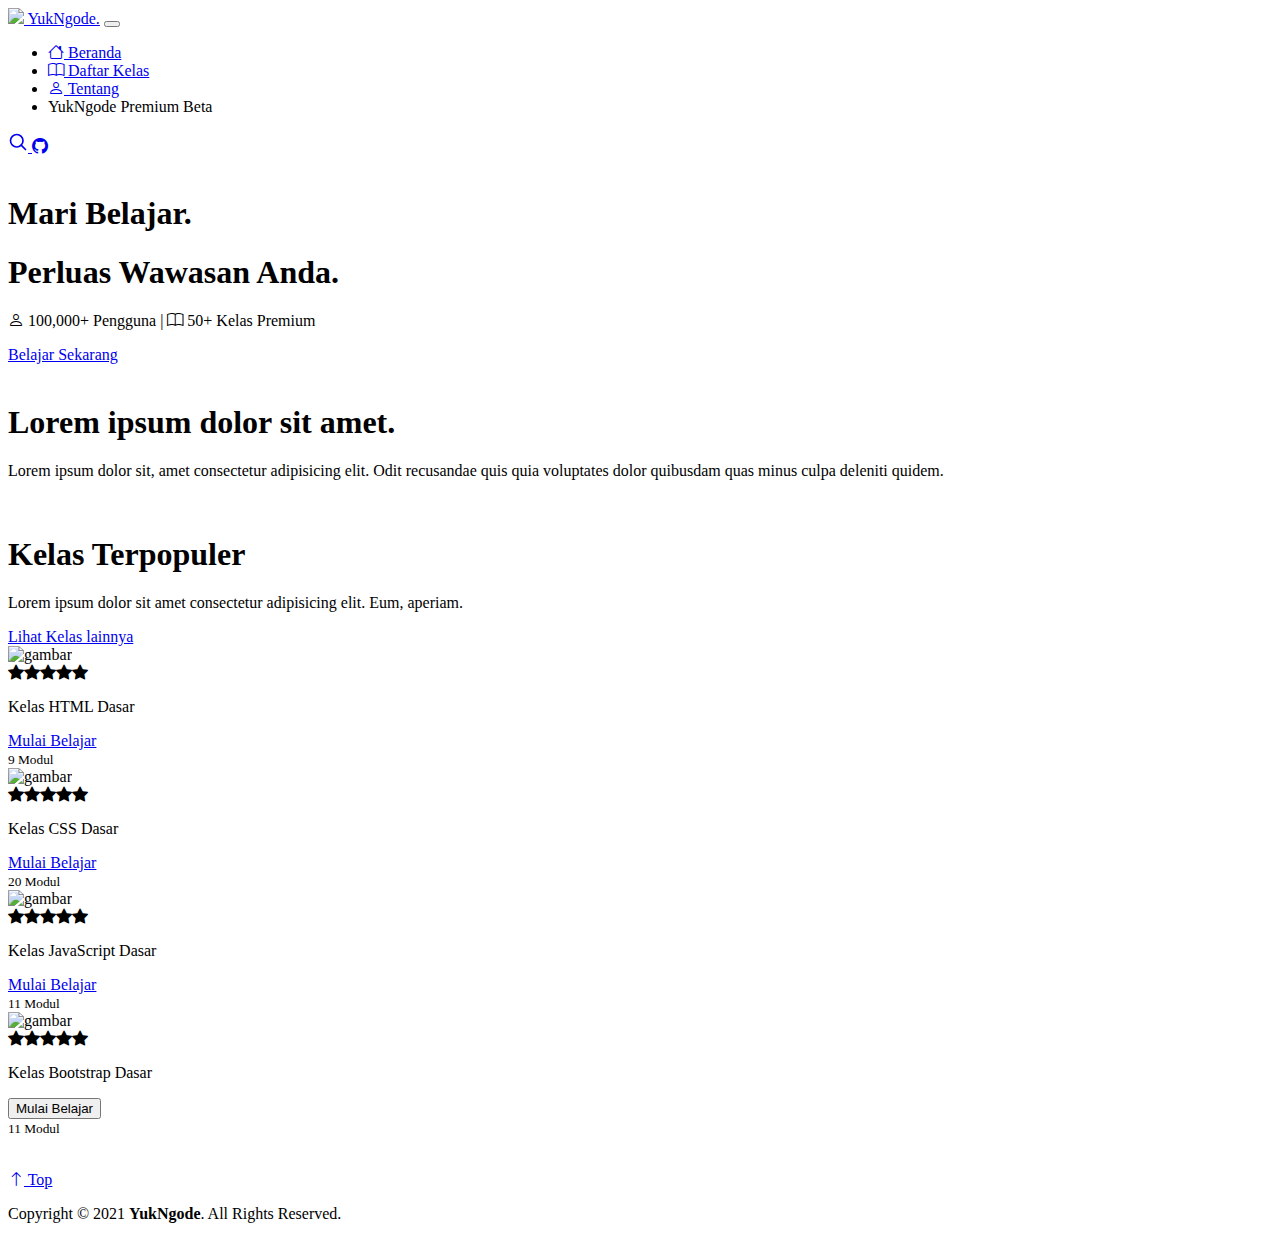
==== index.html @ 23d5a82e "31-08-2021" ====
<!DOCTYPE html>
<html lang="en">
  <head>
    <!-- Required meta tags -->
    <meta charset="utf-8" />
    <meta name="viewport" content="width=device-width, initial-scale=1" />

    <!-- Bootstrap CSS -->
    <link
      href="https://cdn.jsdelivr.net/npm/bootstrap@5.1.0/dist/css/bootstrap.min.css"
      rel="stylesheet"
      integrity="sha384-KyZXEAg3QhqLMpG8r+8fhAXLRk2vvoC2f3B09zVXn8CA5QIVfZOJ3BCsw2P0p/We"
      crossorigin="anonymous"
    />
    <link rel="stylesheet" href="https://cdn.jsdelivr.net/npm/bootstrap-icons@1.5.0/font/bootstrap-icons.css" />

    <link rel="shortcut icon" href="img/iconfix.png" />

    <!-- MY CSS-->
    <link href="style.css" rel="stylesheet" />

    <title>YukNgode.</title>
  </head>
  <body>
    <nav class="navbar navbar-expand-lg navbar-dark navbar-custom fixed-top shadow-sm">
      <div class="container">
        <a class="navbar-brand" href="#"><img src="img/iconfix.png" width="55px" /><span> YukNgode.</span></a>
        <button
          class="navbar-toggler"
          type="button"
          data-bs-toggle="collapse"
          data-bs-target="#navbarSupportedContent"
          aria-controls="navbarSupportedContent"
          aria-expanded="false"
          aria-label="Toggle navigation"
        >
          <span class="navbar-toggler-icon"></span>
        </button>
        <div class="collapse navbar-collapse" id="navbarSupportedContent">
          <ul class="navbar-nav mx-auto mb-2 mb-lg-0">
            <li class="nav-item">
              <a class="nav-link" aria-current="page" href="#"><i class="bi bi-house"></i> Beranda</a>
            </li>
            <li class="nav-item">
              <a class="nav-link" href="daftar_kelas.html"><i class="bi bi-book"></i> Daftar Kelas</a>
            </li>
            <li class="nav-item">
              <a class="nav-link" href="tentang.html" tabindex="-1" aria-disabled="true"
                ><i class="bi bi-person"></i> Tentang</a
              >
            </li>
            <li class="nav-item">
              <a
                class="nav-link"
                onclick="alert('Halaman ini masih tahap pengembangan :)')"
                tabindex="-1"
                aria-disabled="true"
                >YukNgode Premium <span class="badge rounded-pill bg-danger">Beta</span></a
              >
            </li>
          </ul>
          <div class="col-2 d-flex justify-content-end align-items-center">
            <a class="link-light" href="#" aria-label="Search">
              <svg
                xmlns="http://www.w3.org/2000/svg"
                width="20"
                height="20"
                fill="none"
                stroke="currentColor"
                stroke-linecap="round"
                stroke-linejoin="round"
                stroke-width="2"
                class="mx-3"
                role="img"
                viewBox="0 0 24 24"
              >
                <title>Cari...</title>
                <circle cx="10.5" cy="10.5" r="7.5" />
                <path d="M21 21l-5.2-5.2" />
              </svg>
            </a>
            <a class="btn btn-outline-light" href="https://github.com/ammarbahtiarasli"><i class="bi bi-github"></i></a>
          </div>
        </div>
      </div>
    </nav>

    <section id="jumbotron" class="jumbotron px-5 mt-5">
      <br />
      <h1 class="title display-4">Mari Belajar.</h1>
      <h1 class="title display-4">Perluas Wawasan Anda.</h1>
      <p><i class="bi bi-person"></i> 100,000+ Pengguna | <i class="bi bi-book"></i> 50+ Kelas Premium</p>
      <a class="btn btn-mulai text-white p-3 mt-4" href="daftar_kelas.html">Belajar Sekarang</a>
      <br />
      <br />
    </section>

    <section id="about" class="about">
      <div class="container">
        <div class="row">
          <div class="col">
            <div class="container my-5">
              <div
                class="
                  row
                  p-4
                  bg-about-custom
                  border-dark
                  text-white
                  pb-0
                  pe-lg-0
                  pt-lg-5
                  align-items-center
                  rounded-3
                  border
                  shadow-lg
                "
              >
                <div class="col-lg-7 p-3 p-lg-5 pt-lg-3">
                  <h1 class="title-about">Lorem ipsum dolor sit amet.</h1>
                  <p class="fs-5">
                    Lorem ipsum dolor sit, amet consectetur adipisicing elit. Odit recusandae quis quia voluptates dolor
                    quibusdam quas minus culpa deleniti quidem.
                  </p>
                </div>
                <div class="col-lg-4 offset-lg-1 p-0 overflow-hidden shadow-lg">
                  <img class="rounded-lg-3" src="img/Study Kasus.png" alt="" width="100%" />
                </div>
              </div>
            </div>
          </div>
        </div>
      </div>
    </section>

    <section id="kelas" class="pelajaran p-5">
      <div class="container">
        <div class="row">
          <div class="col">
            <section class="py-5 text-left container">
              <div class="row py-lg-2">
                <div class="col-lg-6 col-md-8 me-auto">
                  <h1 class="fw-light">Kelas Terpopuler</h1>
                  <p class="lead text-muted">Lorem ipsum dolor sit amet consectetur adipisicing elit. Eum, aperiam.</p>
                </div>
              </div>
              <a class="btn btn-orange p-2 text-white" href="daftar_kelas.html">Lihat Kelas lainnya</a>
            </section>
            <div class="row row-cols-1 row-cols-sm-2 row-cols-md-4 g-3 justify-content-around">
              <div class="col">
                <div class="card border-dark text-light shadow-sm">
                  <img src="img/html.jpg" height="100%" alt="gambar" />

                  <div class="card-body">
                    <i class="bi bi-star-fill"></i><i class="bi bi-star-fill"></i><i class="bi bi-star-fill"></i
                    ><i class="bi bi-star-fill"></i><i class="bi bi-star-fill"></i>
                    <p class="card-text fs-5">Kelas HTML Dasar</p>
                    <div class="d-flex justify-content-between align-items-center">
                      <div class="btn-group">
                        <a href="kelas_html.html" class="btn btn-mulai-belajar text-white">Mulai Belajar</a>
                      </div>
                      <small class="text-muted">9 Modul</small>
                    </div>
                  </div>
                </div>
              </div>
              <div class="col">
                <div class="card border-dark text-light shadow-sm">
                  <img src="img/css.jpg" height="100%" alt="gambar" />

                  <div class="card-body">
                    <i class="bi bi-star-fill"></i><i class="bi bi-star-fill"></i><i class="bi bi-star-fill"></i
                    ><i class="bi bi-star-fill"></i><i class="bi bi-star-fill"></i>
                    <p class="card-text fs-5">Kelas CSS Dasar</p>
                    <div class="d-flex justify-content-between align-items-center">
                      <div class="btn-group">
                        <a href="kelas_css.html" class="btn btn-mulai-belajar text-white">Mulai Belajar</a>
                      </div>
                      <small class="text-muted">20 Modul</small>
                    </div>
                  </div>
                </div>
              </div>
              <div class="col">
                <div class="card border-dark text-light shadow-sm">
                  <img src="img/js.jpg" height="100%" alt="gambar" />

                  <div class="card-body">
                    <i class="bi bi-star-fill"></i><i class="bi bi-star-fill"></i><i class="bi bi-star-fill"></i
                    ><i class="bi bi-star-fill"></i><i class="bi bi-star-fill"></i>
                    <p class="card-text fs-5">Kelas JavaScript Dasar</p>
                    <div class="d-flex justify-content-between align-items-center">
                      <div class="btn-group">
                        <a href="kelas_js.html" class="btn btn-mulai-belajar text-white">Mulai Belajar</a>
                      </div>
                      <small class="text-muted">11 Modul</small>
                    </div>
                  </div>
                </div>
              </div>
              <div class="col">
                <div class="card border-dark text-light shadow-sm">
                  <img src="img/bs.jpg" height="100%" alt="gambar" />

                  <div class="card-body">
                    <i class="bi bi-star-fill"></i><i class="bi bi-star-fill"></i><i class="bi bi-star-fill"></i
                    ><i class="bi bi-star-fill"></i><i class="bi bi-star-fill"></i>
                    <p class="card-text fs-5">Kelas Bootstrap Dasar</p>
                    <div class="d-flex justify-content-between align-items-center">
                      <div class="btn-group">
                        <button type="button" class="btn btn-mulai-belajar text-white">Mulai Belajar</button>
                      </div>
                      <small class="text-muted">11 Modul</small>
                    </div>
                  </div>
                </div>
              </div>
            </div>
          </div>
        </div>
      </div>
    </section>

    <div class="container">
      <div class="row">
        <div class="col mb-5"></div>
        <center>
          <img src="img/academy-googleatp-3.png" width="210px" alt="" />
          <img src="img/homepage-partner-google.png" width="150px" alt="" />
          <img src="img/homepage-partner-microsoft.png" width="150px" alt="" />
        </center>
      </div>
    </div>

    <!-- Footer-->
    <footer class="footer-custom text-light py-5">
      <div class="container">
        <p class="float-end mb-1">
          <a class="text-white" href="#"><i class="bi bi-arrow-up"></i> Top</a>
        </p>
        <p class="mb-1">Copyright &copy; 2021 <b>YukNgode</b>. All Rights Reserved.</p>
      </div>
    </footer>
    <!-- Akhir Footer-->
    <!-- Optional JavaScript; choose one of the two! -->

    <!-- Option 1: Bootstrap Bundle with Popper -->
    <script
      src="https://cdn.jsdelivr.net/npm/bootstrap@5.1.0/dist/js/bootstrap.bundle.min.js"
      integrity="sha384-U1DAWAznBHeqEIlVSCgzq+c9gqGAJn5c/t99JyeKa9xxaYpSvHU5awsuZVVFIhvj"
      crossorigin="anonymous"
    ></script>
  </body>
</html>
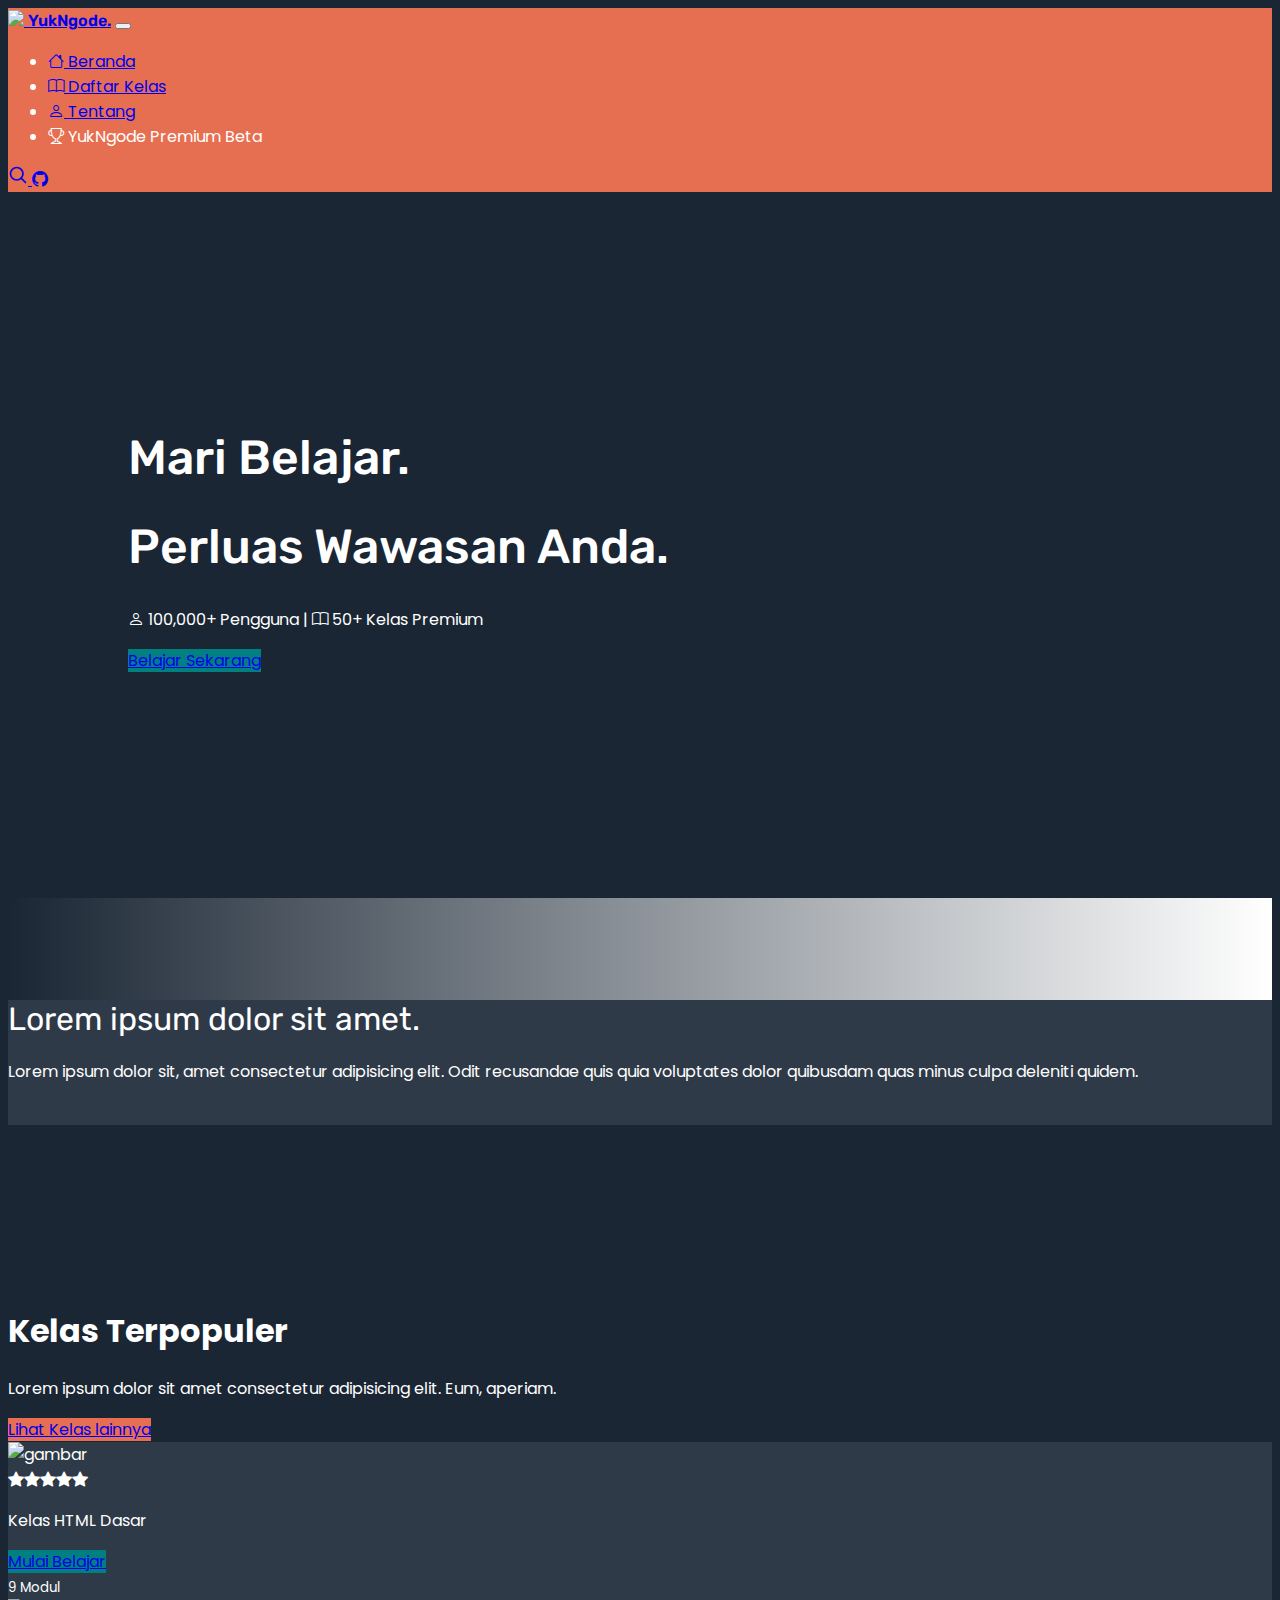
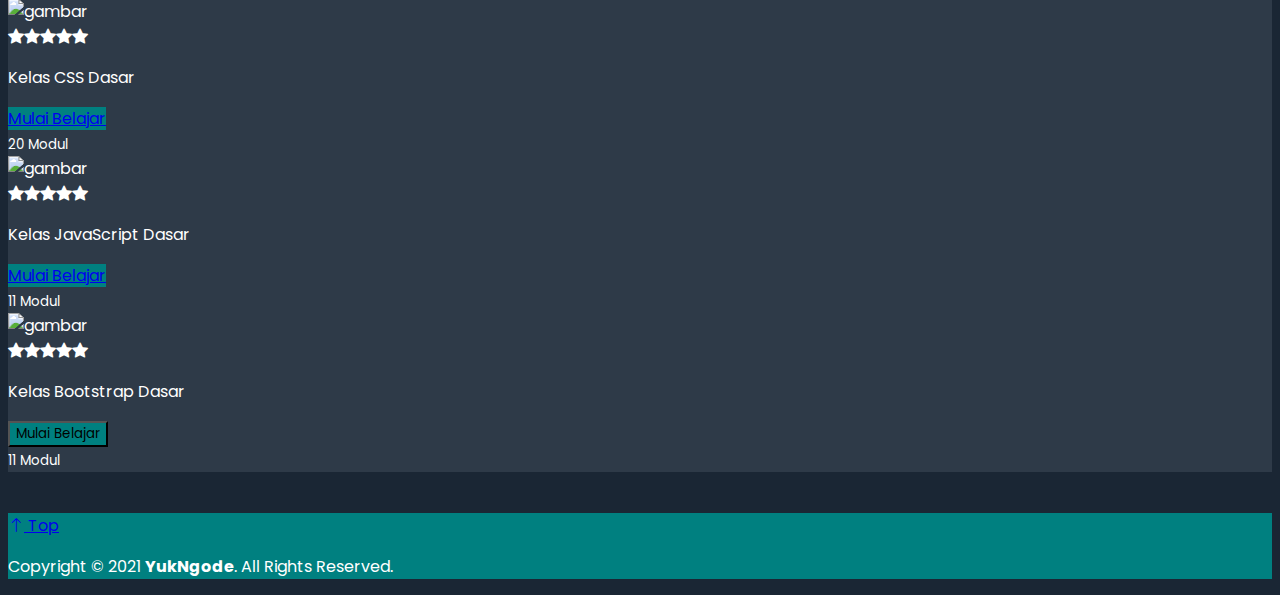
==== commit 1ccfd35a: "beta rilis" ====
--- a/index.html
+++ b/index.html
@@ -50,16 +50,12 @@
               >
             </li>
             <li class="nav-item">
-              <a
-                class="nav-link"
-                onclick="alert('Halaman ini masih tahap pengembangan :)')"
-                tabindex="-1"
-                aria-disabled="true"
-                >YukNgode Premium <span class="badge rounded-pill bg-danger">Beta</span></a
+              <a class="nav-link" onclick="alert('Halaman ini masih tahap pengembangan :)')"
+                ><i class="bi bi-trophy"></i> YukNgode Premium <span class="badge rounded-pill bg-danger">Beta</span></a
               >
             </li>
           </ul>
-          <div class="col-2 d-flex justify-content-end align-items-center">
+          <div class="col-2 d-flex justify-content-center align-items-center">
             <a class="link-light" href="#" aria-label="Search">
               <svg
                 xmlns="http://www.w3.org/2000/svg"
@@ -85,12 +81,12 @@
       </div>
     </nav>
 
-    <section id="jumbotron" class="jumbotron px-5 mt-5">
+    <section id="jumbotron" class="jumbotron">
       <br />
-      <h1 class="title display-4">Mari Belajar.</h1>
-      <h1 class="title display-4">Perluas Wawasan Anda.</h1>
-      <p><i class="bi bi-person"></i> 100,000+ Pengguna | <i class="bi bi-book"></i> 50+ Kelas Premium</p>
-      <a class="btn btn-mulai text-white p-3 mt-4" href="daftar_kelas.html">Belajar Sekarang</a>
+      <h1 class="title head display-4">Mari Belajar.</h1>
+      <h1 class="title head display-4">Perluas Wawasan Anda.</h1>
+      <p class="head"><i class="bi bi-person"></i> 100,000+ Pengguna | <i class="bi bi-book"></i> 50+ Kelas Premium</p>
+      <a class="btn btn-mulai head text-white p-3 mt-4" href="daftar_kelas.html">Belajar Sekarang</a>
       <br />
       <br />
     </section>
@@ -149,7 +145,7 @@
             <div class="row row-cols-1 row-cols-sm-2 row-cols-md-4 g-3 justify-content-around">
               <div class="col">
                 <div class="card border-dark text-light shadow-sm">
-                  <img src="img/html.jpg" height="100%" alt="gambar" />
+                  <img src="img/html.jpg" width="100%" height="auto" alt="gambar" />
 
                   <div class="card-body">
                     <i class="bi bi-star-fill"></i><i class="bi bi-star-fill"></i><i class="bi bi-star-fill"></i
@@ -166,7 +162,7 @@
               </div>
               <div class="col">
                 <div class="card border-dark text-light shadow-sm">
-                  <img src="img/css.jpg" height="100%" alt="gambar" />
+                  <img src="img/css.jpg" width="100%" height="auto" alt="gambar" />
 
                   <div class="card-body">
                     <i class="bi bi-star-fill"></i><i class="bi bi-star-fill"></i><i class="bi bi-star-fill"></i
@@ -183,7 +179,7 @@
               </div>
               <div class="col">
                 <div class="card border-dark text-light shadow-sm">
-                  <img src="img/js.jpg" height="100%" alt="gambar" />
+                  <img src="img/js.jpg" width="100%" height="auto" alt="gambar" />
 
                   <div class="card-body">
                     <i class="bi bi-star-fill"></i><i class="bi bi-star-fill"></i><i class="bi bi-star-fill"></i
@@ -200,7 +196,7 @@
               </div>
               <div class="col">
                 <div class="card border-dark text-light shadow-sm">
-                  <img src="img/bs.jpg" height="100%" alt="gambar" />
+                  <img src="img/bs.jpg" width="100%" height="auto" alt="gambar" />
 
                   <div class="card-body">
                     <i class="bi bi-star-fill"></i><i class="bi bi-star-fill"></i><i class="bi bi-star-fill"></i
@@ -225,9 +221,9 @@
       <div class="row">
         <div class="col mb-5"></div>
         <center>
-          <img src="img/academy-googleatp-3.png" width="210px" alt="" />
-          <img src="img/homepage-partner-google.png" width="150px" alt="" />
-          <img src="img/homepage-partner-microsoft.png" width="150px" alt="" />
+          <img class="sponsor" src="img/academy-googleatp-3.png" alt="" />
+          <img class="sponsor" src="img/homepage-partner-google.png" alt="" />
+          <img class="sponsor" src="img/homepage-partner-microsoft.png" alt="" />
         </center>
       </div>
     </div>
@@ -235,10 +231,10 @@
     <!-- Footer-->
     <footer class="footer-custom text-light py-5">
       <div class="container">
-        <p class="float-end mb-1">
+        <p class="float-end mb-1 footer">
           <a class="text-white" href="#"><i class="bi bi-arrow-up"></i> Top</a>
         </p>
-        <p class="mb-1">Copyright &copy; 2021 <b>YukNgode</b>. All Rights Reserved.</p>
+        <p class="mb-1 footer">Copyright &copy; 2021 <b>YukNgode</b>. All Rights Reserved.</p>
       </div>
     </footer>
     <!-- Akhir Footer-->
--- a/style.css
+++ b/style.css
@@ -0,0 +1,177 @@
+@import url("https://fonts.googleapis.com/css2?family=Rubik&display=swap");
+@import url("https://fonts.googleapis.com/css2?family=Poppins&display=swap");
+* {
+  font-family: "Poppins", sans-serif;
+  box-sizing: border-box;
+}
+
+body {
+  background-color: #1a2634;
+  color: white;
+  left: 0;
+  top: 0;
+  right: 0;
+  bottom: 0;
+}
+
+.navbar-custom {
+  background-color: #e76f51;
+}
+
+.navbar-brand span {
+  font-family: "Rubik", sans-serif;
+  font-weight: 600;
+}
+
+.footer-custom {
+  background-color: #008080;
+}
+
+.title {
+  font-family: "Rubik", sans-serif;
+  font-size: 3em;
+  font-weight: 500;
+}
+.title-about {
+  font-family: "Rubik", sans-serif;
+  font-size: 2em;
+  font-weight: 400;
+}
+
+.btn-mulai {
+  background-color: #008080;
+}
+.btn-mulai:hover {
+  background-color: #036360;
+}
+
+.btn-mulai-belajar {
+  background-color: #008080;
+}
+.btn-mulai-belajar:hover {
+  background-color: #036360;
+}
+
+#jumbotron {
+  padding-top: 180px;
+  padding-bottom: 200px;
+  background-image: url(img/Tentukan_Waktu_Sendiri.webp);
+  background-repeat: no-repeat;
+  background-position: right bottom;
+  background-size: 40%;
+  background-position-x: 50em;
+  position: relative;
+}
+
+#jumbotron .head {
+  margin-left: 120px;
+}
+
+#jumbotron h1 {
+  margin-left: 5rem;
+}
+#jumbotron p {
+  margin-left: 5rem;
+}
+#jumbotron a {
+  margin-left: 5rem;
+}
+
+#about {
+  padding-top: 5em;
+  background-image: linear-gradient(to right, #1a2634, #ffff);
+}
+
+section {
+  padding-top: 5rem;
+}
+
+.card {
+  transition: 0.3s transform cubic-bezier(0.155, 1.105, 0.295, 1.12), 0.3s box-shadow,
+    0.3s -webkit-transform cubic-bezier(0.155, 1.105, 0.295, 1.12);
+  cursor: pointer;
+  background-color: #2e3a48;
+}
+
+.card:hover {
+  transform: scale(1.03);
+  box-shadow: 0 10px 20px rgba(0, 0, 0, 0.12), 0 4px 8px rgba(0, 0, 0, 0.06);
+}
+
+.bg-about-custom {
+  background-color: #2e3a48;
+}
+
+.btn-orange {
+  background-color: #e76f51;
+}
+.btn-orange:hover {
+  background-color: #b95f48;
+}
+
+.sponsor {
+  width: 160px;
+}
+
+.bd-placeholder-img {
+  font-size: 1.125rem;
+  text-anchor: middle;
+  -webkit-user-select: none;
+  -moz-user-select: none;
+  user-select: none;
+}
+
+::-webkit-scrollbar {
+  width: 10px;
+}
+::-webkit-scrollbar-track {
+  -webkit-box-shadow: inset 0 0 6px #1a2634;
+  border-radius: 0px;
+}
+::-webkit-scrollbar-thumb {
+  background-color: #e76f51;
+  border-radius: 12px;
+  -webkit-box-shadow: inset 0 0 6px #e76f51;
+}
+
+@media (min-width: 768px) {
+  .bd-placeholder-img-lg {
+    font-size: 3.5rem;
+  }
+}
+
+@media only screen and (max-width: 600px) {
+  /* For mobile phones: */
+  br {
+    display: none;
+  }
+
+  #jumbotron .head {
+    padding: 0;
+    margin: 0;
+    margin-left: 30px;
+    margin-right: 30px;
+    justify-content: center;
+  }
+
+  #jumbotron {
+    padding-top: 150px;
+    padding-bottom: 280px;
+    background-image: url(img/Tentukan_Waktu_Sendiri.webp);
+    background-repeat: no-repeat;
+    background-position: bottom;
+    background-size: 70%;
+  }
+
+  #jumbotron .title {
+    font-size: 2.5rem;
+  }
+
+  footer .footer {
+    font-size: 0.85rem;
+  }
+
+  .sponsor {
+    width: 100px;
+  }
+}
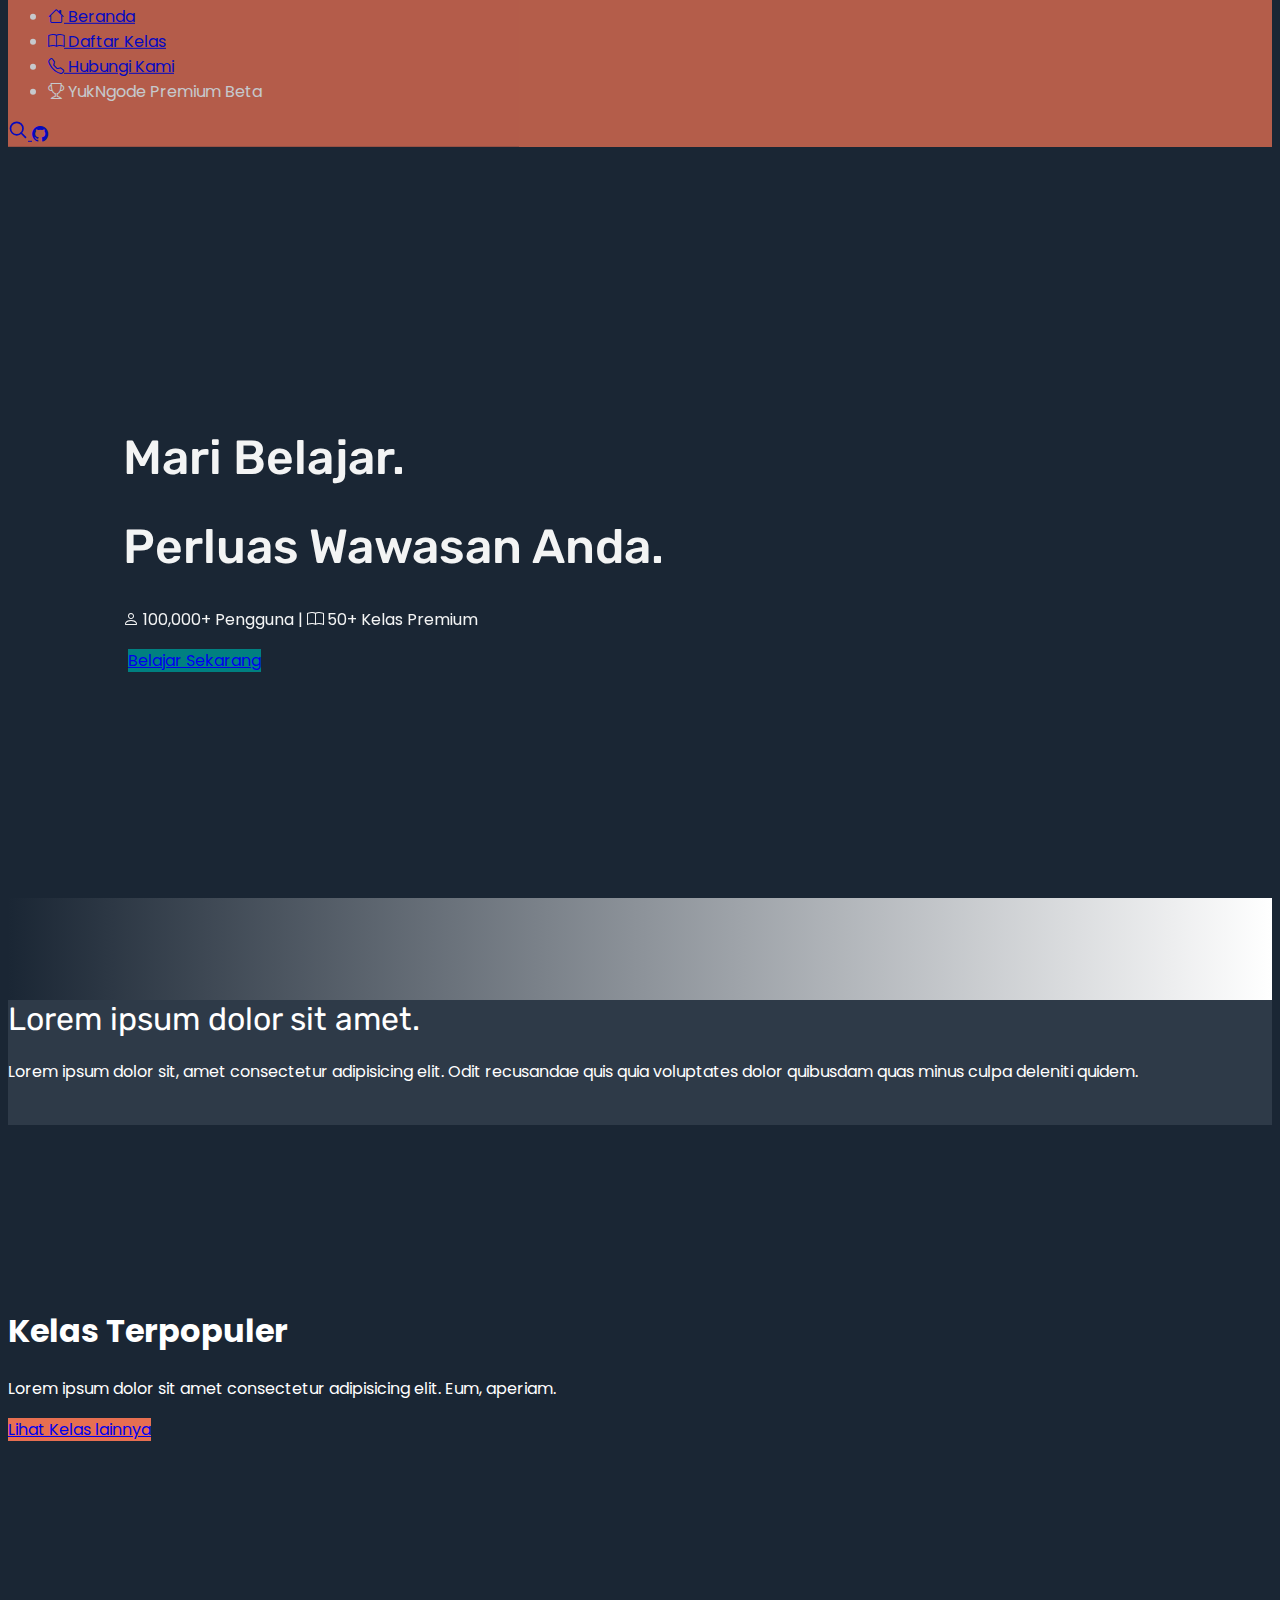
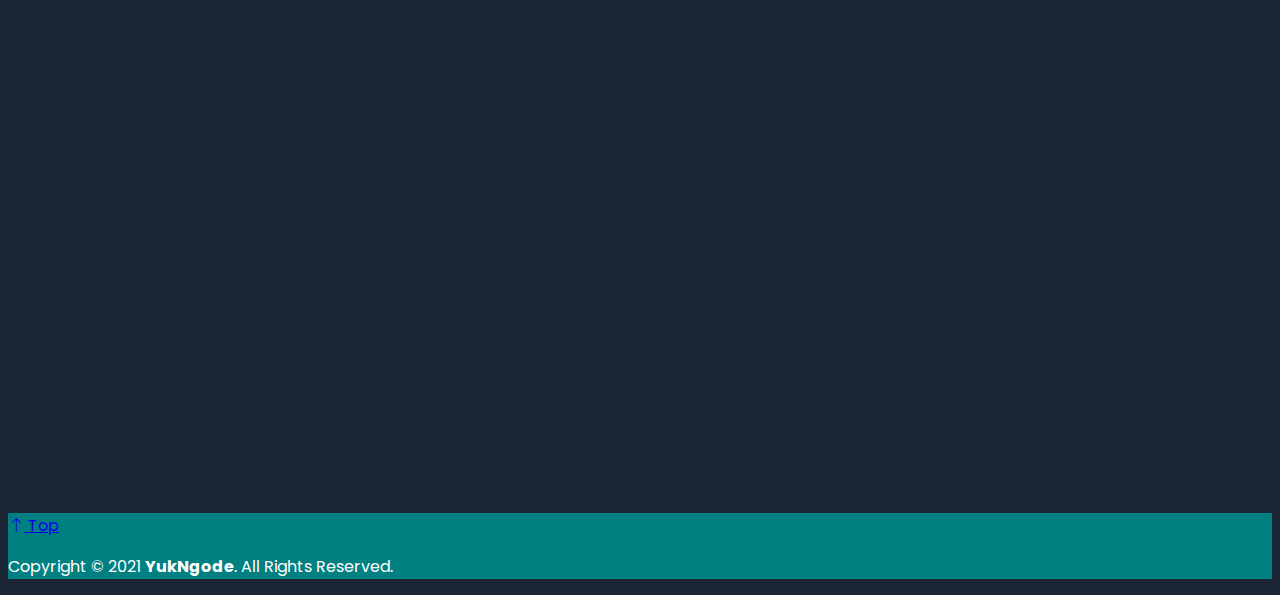
==== commit a2a473e0: "final rilis 100921" ====
--- a/index.html
+++ b/index.html
@@ -15,6 +15,9 @@
     <link rel="stylesheet" href="https://cdn.jsdelivr.net/npm/bootstrap-icons@1.5.0/font/bootstrap-icons.css" />
 
     <link rel="shortcut icon" href="img/iconfix.png" />
+
+    <!-- aos js -->
+    <link href="https://unpkg.com/aos@2.3.1/dist/aos.css" rel="stylesheet" />
 
     <!-- MY CSS-->
     <link href="style.css" rel="stylesheet" />
@@ -46,7 +49,7 @@
             </li>
             <li class="nav-item">
               <a class="nav-link" href="tentang.html" tabindex="-1" aria-disabled="true"
-                ><i class="bi bi-person"></i> Tentang</a
+                ><i class="bi bi-telephone"></i> Hubungi Kami</a
               >
             </li>
             <li class="nav-item">
@@ -86,7 +89,7 @@
       <h1 class="title head display-4">Mari Belajar.</h1>
       <h1 class="title head display-4">Perluas Wawasan Anda.</h1>
       <p class="head"><i class="bi bi-person"></i> 100,000+ Pengguna | <i class="bi bi-book"></i> 50+ Kelas Premium</p>
-      <a class="btn btn-mulai head text-white p-3 mt-4" href="daftar_kelas.html">Belajar Sekarang</a>
+      <a class="btn btn-mulai head text-white p-3 mt-4" data-aos="zoom" href="daftar_kelas.html">Belajar Sekarang</a>
       <br />
       <br />
     </section>
@@ -144,7 +147,7 @@
             </section>
             <div class="row row-cols-1 row-cols-sm-2 row-cols-md-4 g-3 justify-content-around">
               <div class="col">
-                <div class="card border-dark text-light shadow-sm">
+                <div class="card border-dark text-light shadow-sm" data-aos="zoom-in">
                   <img src="img/html.jpg" width="100%" height="auto" alt="gambar" />
 
                   <div class="card-body">
@@ -161,7 +164,7 @@
                 </div>
               </div>
               <div class="col">
-                <div class="card border-dark text-light shadow-sm">
+                <div class="card border-dark text-light shadow-sm" data-aos="zoom-in" data-aos-delay="200">
                   <img src="img/css.jpg" width="100%" height="auto" alt="gambar" />
 
                   <div class="card-body">
@@ -178,7 +181,7 @@
                 </div>
               </div>
               <div class="col">
-                <div class="card border-dark text-light shadow-sm">
+                <div class="card border-dark text-light shadow-sm" data-aos="zoom-in" data-aos-delay="400">
                   <img src="img/js.jpg" width="100%" height="auto" alt="gambar" />
 
                   <div class="card-body">
@@ -195,7 +198,7 @@
                 </div>
               </div>
               <div class="col">
-                <div class="card border-dark text-light shadow-sm">
+                <div class="card border-dark text-light shadow-sm" data-aos="zoom-in" data-aos-delay="600">
                   <img src="img/bs.jpg" width="100%" height="auto" alt="gambar" />
 
                   <div class="card-body">
@@ -246,5 +249,17 @@
       integrity="sha384-U1DAWAznBHeqEIlVSCgzq+c9gqGAJn5c/t99JyeKa9xxaYpSvHU5awsuZVVFIhvj"
       crossorigin="anonymous"
     ></script>
+
+    <script src="https://unpkg.com/aos@2.3.1/dist/aos.js"></script>
+    <script>
+      AOS.init();
+    </script>
+
+    <script src="https://cdnjs.cloudflare.com/ajax/libs/gsap/3.6.1/gsap.min.js"></script>
+    <script>
+      gsap.from(".navbar", { duration: 1.5, y: "-100%", opacity: 0, ease: "bounce" });
+      gsap.from(".jumbotron h1", { duration: 1, x: -100, opacity: 0 });
+      gsap.from(".jumbotron p", { duration: 1, x: -100, opacity: 0 });
+    </script>
   </body>
 </html>
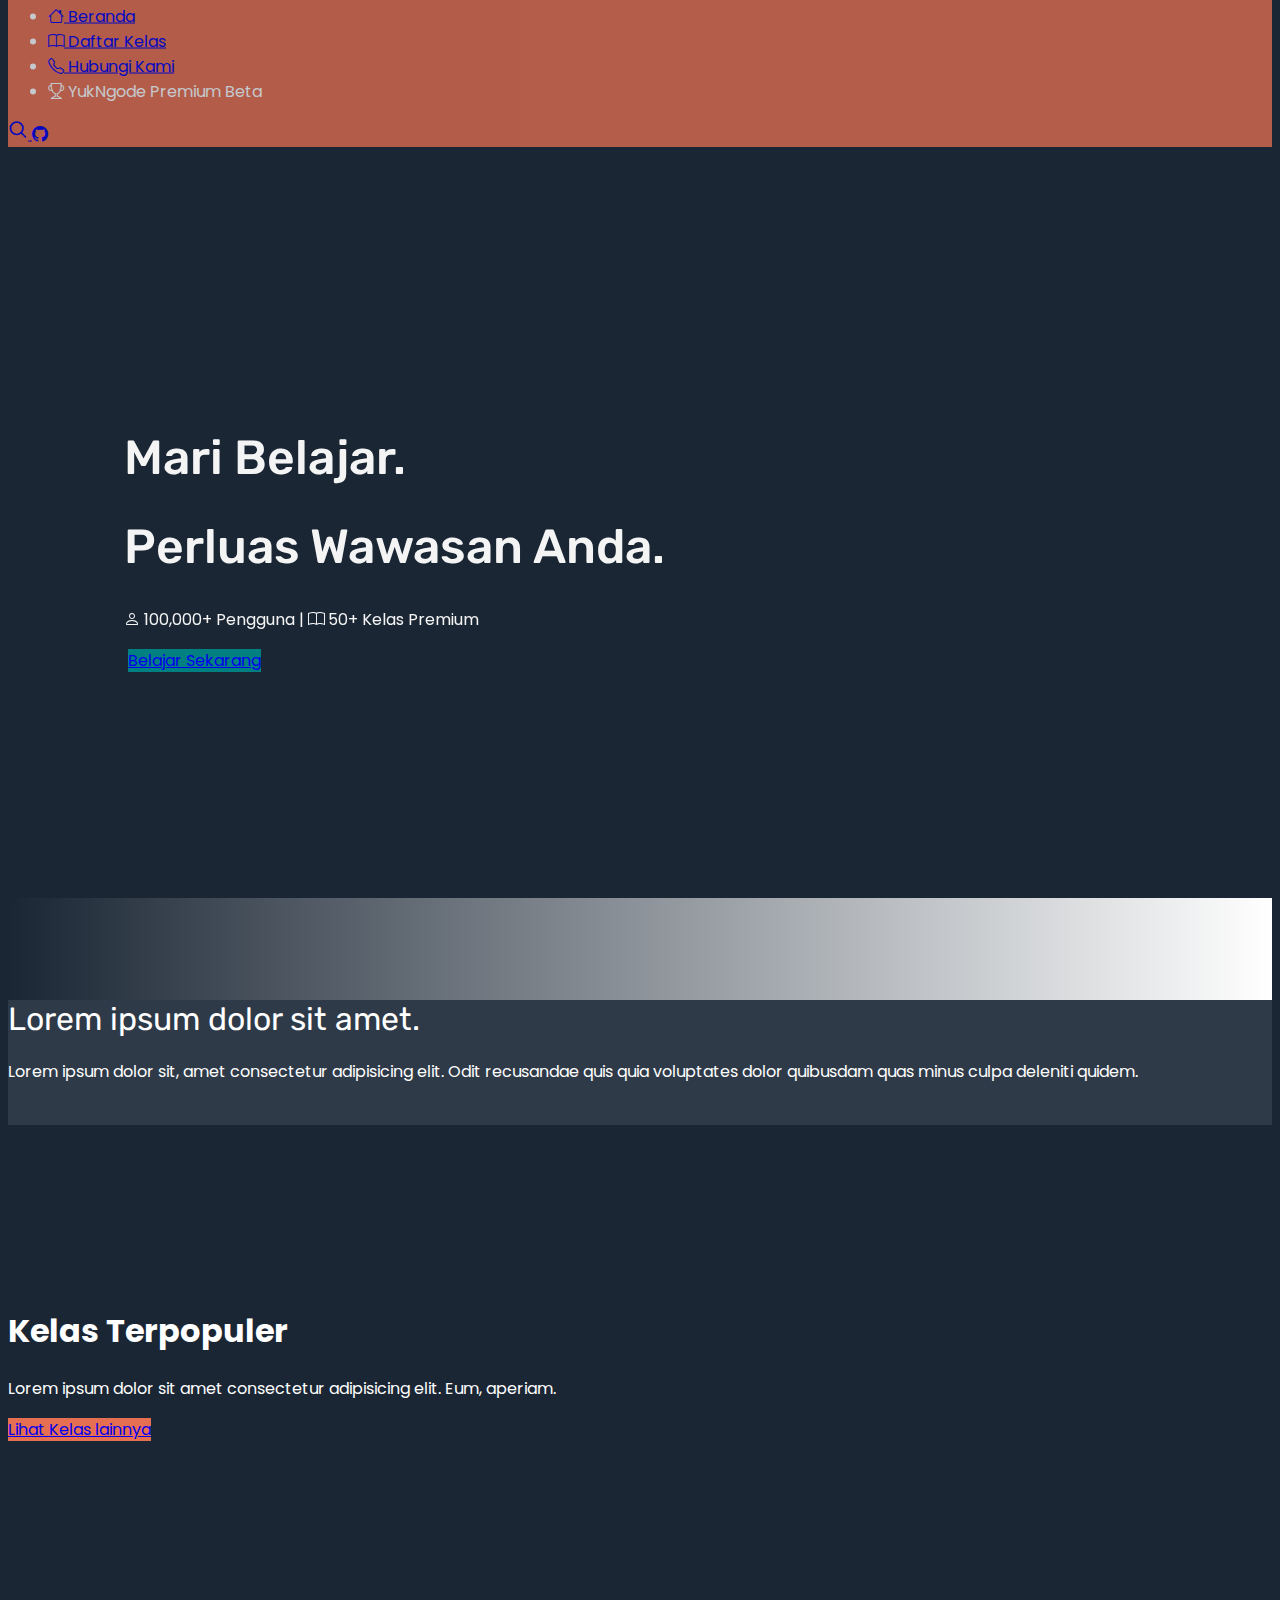
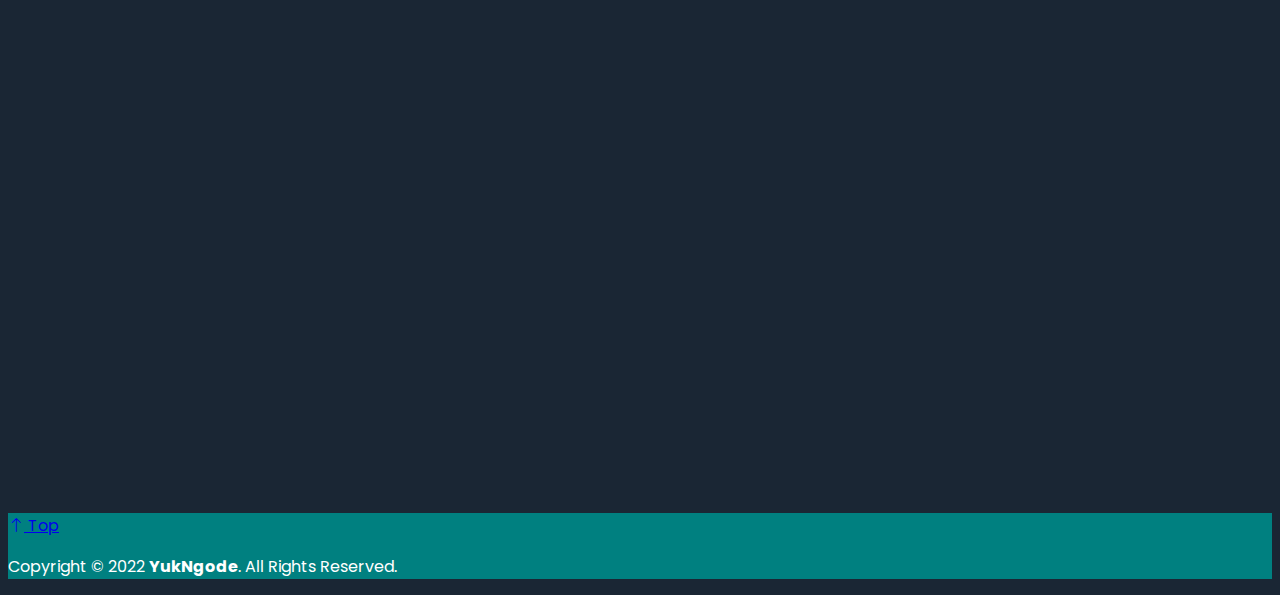
==== commit 4acdf7fb: "edit footer" ====
--- a/index.html
+++ b/index.html
@@ -237,7 +237,7 @@
         <p class="float-end mb-1 footer">
           <a class="text-white" href="#"><i class="bi bi-arrow-up"></i> Top</a>
         </p>
-        <p class="mb-1 footer">Copyright &copy; 2021 <b>YukNgode</b>. All Rights Reserved.</p>
+        <p class="mb-1 footer">Copyright &copy; 2022 <b>YukNgode</b>. All Rights Reserved.</p>
       </div>
     </footer>
     <!-- Akhir Footer-->
